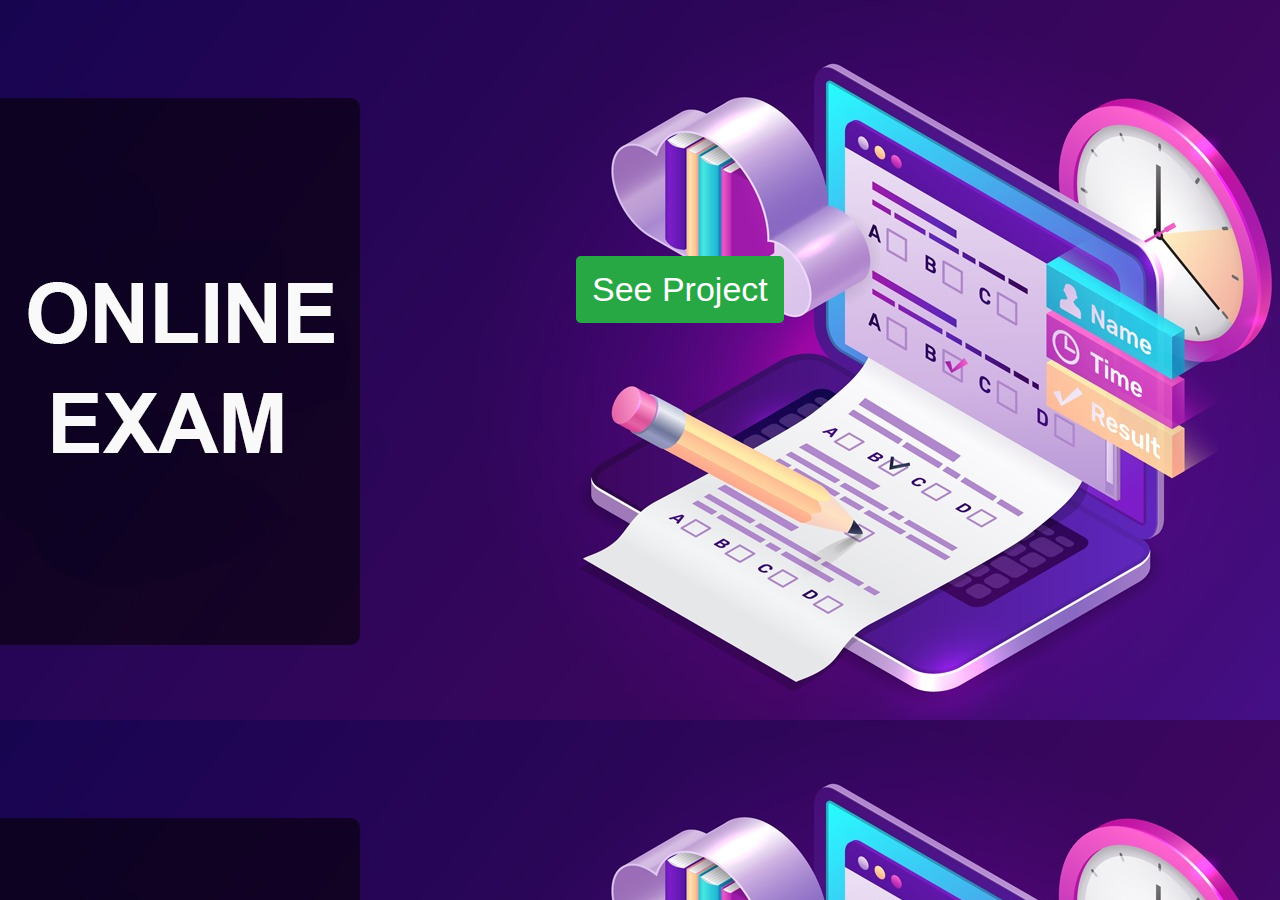
==== index.html @ a25aa808 "Create index.html" ====
<!DOCTYPE html>
<html lang="en" dir="ltr">
  <head>
    <meta charset="utf-8">
    <title></title>
    <link rel="stylesheet" href="https://stackpath.bootstrapcdn.com/bootstrap/4.5.2/css/bootstrap.min.css" integrity="sha384-JcKb8q3iqJ61gNV9KGb8thSsNjpSL0n8PARn9HuZOnIxN0hoP+VmmDGMN5t9UJ0Z" crossorigin="anonymous">
    <script src="https://code.jquery.com/jquery-3.5.1.slim.min.js" integrity="sha384-DfXdz2htPH0lsSSs5nCTpuj/zy4C+OGpamoFVy38MVBnE+IbbVYUew+OrCXaRkfj" crossorigin="anonymous"></script>
    <script src="https://cdn.jsdelivr.net/npm/popper.js@1.16.1/dist/umd/popper.min.js" integrity="sha384-9/reFTGAW83EW2RDu2S0VKaIzap3H66lZH81PoYlFhbGU+6BZp6G7niu735Sk7lN" crossorigin="anonymous"></script>
    <script src="https://stackpath.bootstrapcdn.com/bootstrap/4.5.2/js/bootstrap.min.js" integrity="sha384-B4gt1jrGC7Jh4AgTPSdUtOBvfO8shuf57BaghqFfPlYxofvL8/KUEfYiJOMMV+rV" crossorigin="anonymous"></script>
    <script src='https://ajax.googleapis.com/ajax/libs/jquery/1.11.1/jquery.min.js'></script>
    <link rel="stylesheet" href="src/css/index.css">
  </head>
  <body>
  
    <a href="src/index-main.html">
    <button type="button" class="btn btn-success btn-lg" id="dev"name="button">See Project</button>
    </a>
    
  </body>
</html>
---- src/css/index.css ----
body{
background-image: url("../../Images/Online-Exam-Portal.jpeg");
  background-size: cover;

}
img{  position: fixed;
        background-color:white;
}
#dev{
    margin-top: 20%;
    margin-left: 45%;
  font-size: 34px;
  border: none;

  font-family: 'Franklin Gothic Medium', 'Arial Narrow', Arial, sans-serif;
}
#dev1{
    margin-top: 20%;
 font-size: 34px;
 font-family: 'Franklin Gothic Medium', 'Arial Narrow', Arial, sans-serif;
 border: none;
}
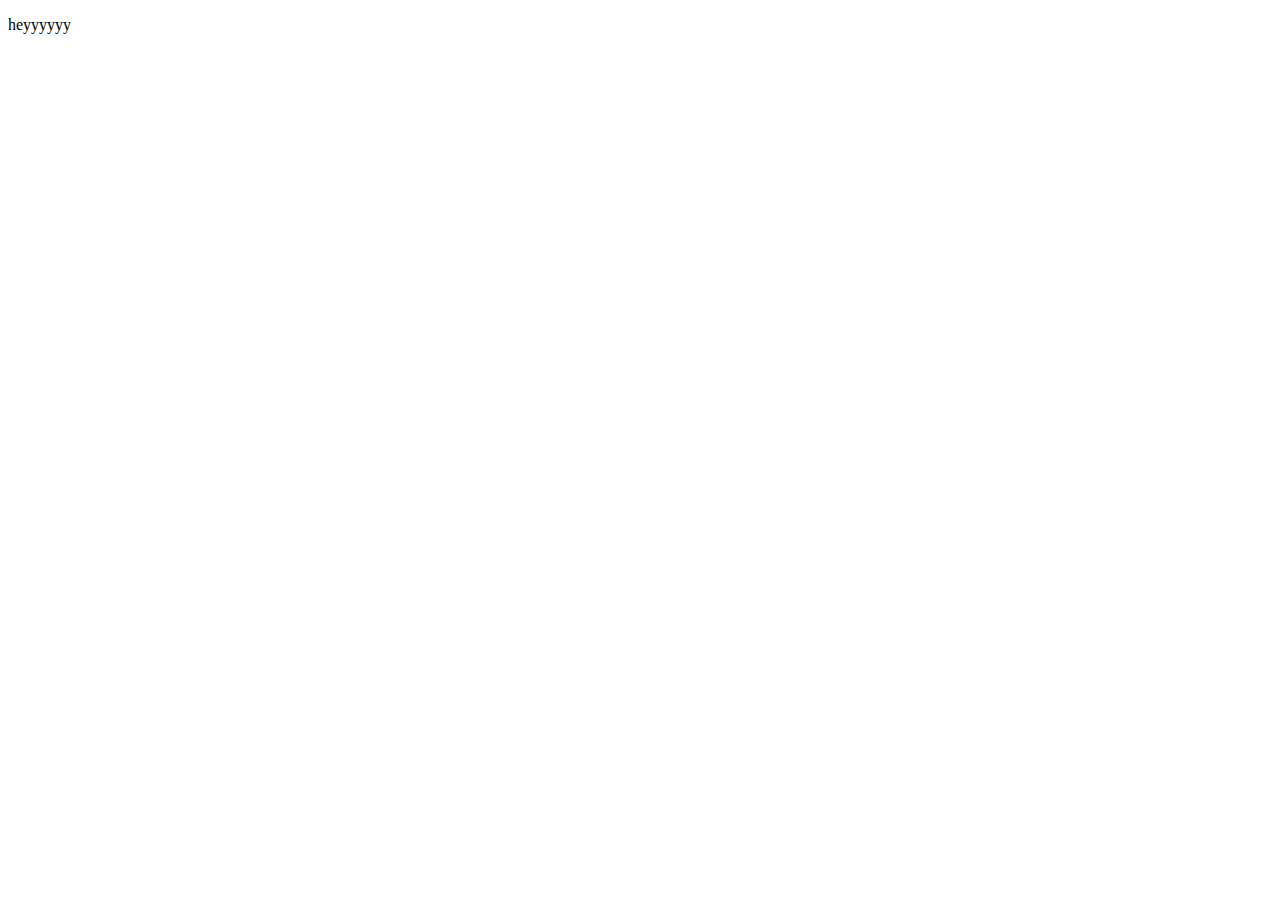
==== commit 7b14fa35: "Update index.html" ====
--- a/index.html
+++ b/index.html
@@ -1,20 +1,20 @@
 <!DOCTYPE html>
 <html lang="en" dir="ltr">
   <head>
-    <meta charset="utf-8">
+<!--     <meta charset="utf-8">
     <title></title>
     <link rel="stylesheet" href="https://stackpath.bootstrapcdn.com/bootstrap/4.5.2/css/bootstrap.min.css" integrity="sha384-JcKb8q3iqJ61gNV9KGb8thSsNjpSL0n8PARn9HuZOnIxN0hoP+VmmDGMN5t9UJ0Z" crossorigin="anonymous">
     <script src="https://code.jquery.com/jquery-3.5.1.slim.min.js" integrity="sha384-DfXdz2htPH0lsSSs5nCTpuj/zy4C+OGpamoFVy38MVBnE+IbbVYUew+OrCXaRkfj" crossorigin="anonymous"></script>
     <script src="https://cdn.jsdelivr.net/npm/popper.js@1.16.1/dist/umd/popper.min.js" integrity="sha384-9/reFTGAW83EW2RDu2S0VKaIzap3H66lZH81PoYlFhbGU+6BZp6G7niu735Sk7lN" crossorigin="anonymous"></script>
     <script src="https://stackpath.bootstrapcdn.com/bootstrap/4.5.2/js/bootstrap.min.js" integrity="sha384-B4gt1jrGC7Jh4AgTPSdUtOBvfO8shuf57BaghqFfPlYxofvL8/KUEfYiJOMMV+rV" crossorigin="anonymous"></script>
     <script src='https://ajax.googleapis.com/ajax/libs/jquery/1.11.1/jquery.min.js'></script>
-    <link rel="stylesheet" href="src/css/index.css">
+    <link rel="stylesheet" href="src/css/index.css"> -->
   </head>
   <body>
   
-    <a href="src/index-main.html">
+<!--     <a href="src/index-main.html">
     <button type="button" class="btn btn-success btn-lg" id="dev"name="button">See Project</button>
-    </a>
-    
+    </a> -->
+    <p>heyyyyyy</p>
   </body>
 </html>
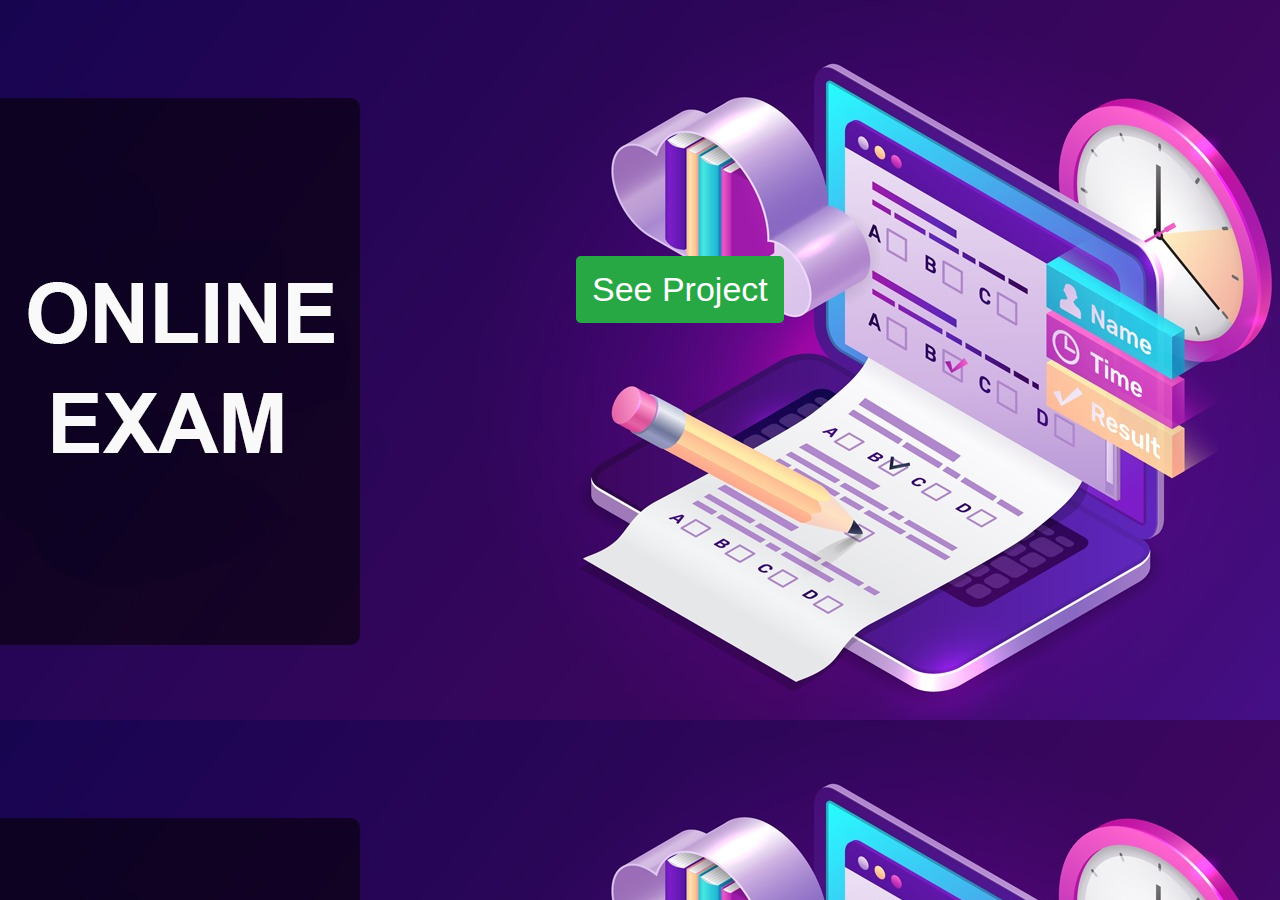
==== commit b7c5875c: "Update index.html" ====
--- a/index.html
+++ b/index.html
@@ -1,20 +1,20 @@
 <!DOCTYPE html>
 <html lang="en" dir="ltr">
   <head>
-<!--     <meta charset="utf-8">
+    <meta charset="utf-8">
     <title></title>
     <link rel="stylesheet" href="https://stackpath.bootstrapcdn.com/bootstrap/4.5.2/css/bootstrap.min.css" integrity="sha384-JcKb8q3iqJ61gNV9KGb8thSsNjpSL0n8PARn9HuZOnIxN0hoP+VmmDGMN5t9UJ0Z" crossorigin="anonymous">
     <script src="https://code.jquery.com/jquery-3.5.1.slim.min.js" integrity="sha384-DfXdz2htPH0lsSSs5nCTpuj/zy4C+OGpamoFVy38MVBnE+IbbVYUew+OrCXaRkfj" crossorigin="anonymous"></script>
     <script src="https://cdn.jsdelivr.net/npm/popper.js@1.16.1/dist/umd/popper.min.js" integrity="sha384-9/reFTGAW83EW2RDu2S0VKaIzap3H66lZH81PoYlFhbGU+6BZp6G7niu735Sk7lN" crossorigin="anonymous"></script>
     <script src="https://stackpath.bootstrapcdn.com/bootstrap/4.5.2/js/bootstrap.min.js" integrity="sha384-B4gt1jrGC7Jh4AgTPSdUtOBvfO8shuf57BaghqFfPlYxofvL8/KUEfYiJOMMV+rV" crossorigin="anonymous"></script>
     <script src='https://ajax.googleapis.com/ajax/libs/jquery/1.11.1/jquery.min.js'></script>
-    <link rel="stylesheet" href="src/css/index.css"> -->
+    <link rel="stylesheet" href="src/css/index.css">
   </head>
   <body>
   
-<!--     <a href="src/index-main.html">
+    <a href="src/index-main.html">
     <button type="button" class="btn btn-success btn-lg" id="dev"name="button">See Project</button>
-    </a> -->
-    <p>heyyyyyy</p>
+    </a>
+    
   </body>
 </html>
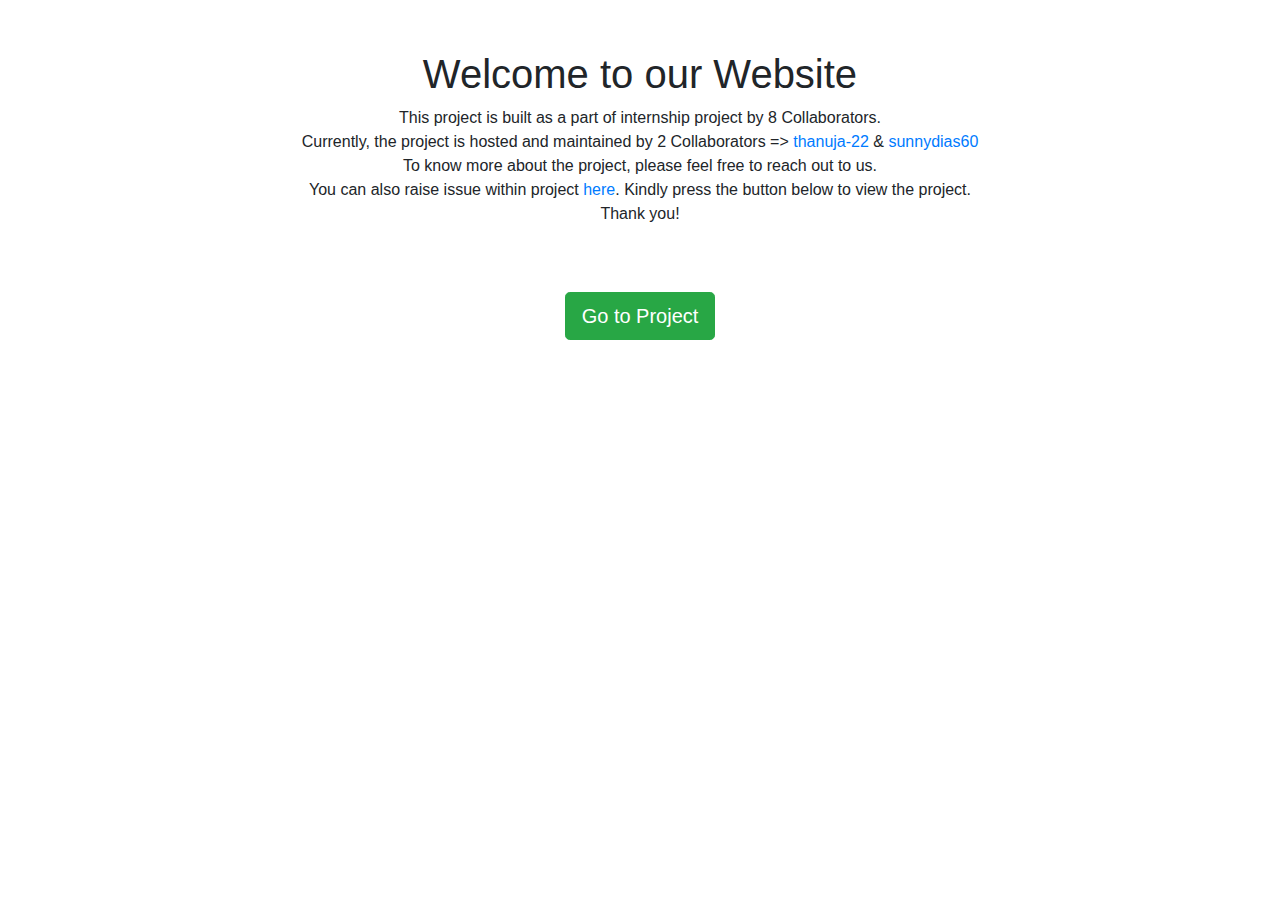
==== commit 19530321: "index-page-changes" ====
--- a/index.html
+++ b/index.html
@@ -8,13 +8,23 @@
     <script src="https://cdn.jsdelivr.net/npm/popper.js@1.16.1/dist/umd/popper.min.js" integrity="sha384-9/reFTGAW83EW2RDu2S0VKaIzap3H66lZH81PoYlFhbGU+6BZp6G7niu735Sk7lN" crossorigin="anonymous"></script>
     <script src="https://stackpath.bootstrapcdn.com/bootstrap/4.5.2/js/bootstrap.min.js" integrity="sha384-B4gt1jrGC7Jh4AgTPSdUtOBvfO8shuf57BaghqFfPlYxofvL8/KUEfYiJOMMV+rV" crossorigin="anonymous"></script>
     <script src='https://ajax.googleapis.com/ajax/libs/jquery/1.11.1/jquery.min.js'></script>
-    <link rel="stylesheet" href="src/css/index.css">
+    <!-- <link rel="stylesheet" href="src/css/index.css"> -->
   </head>
   <body>
-  
-    <a href="src/index-main.html">
-    <button type="button" class="btn btn-success btn-lg" id="dev"name="button">See Project</button>
-    </a>
+    <div style="text-align: center; margin-top: 50px;">
+      <h1 >Welcome to our Website</h1>
+      <p>This project is built as a part of internship project by 8 Collaborators.<br>
+      Currently, the project is hosted and maintained by 2 Collaborators => <a href="https://github.com/thanuja-22">thanuja-22</a> & <a href="https://github.com/sunnydias60">sunnydias60</a><br>
+      To know more about the project, please feel free to reach out to us.<br>
+      You can also raise issue within project <a href="https://github.com/sunnydias60/Technocolabs-Internship-Project-Team4/issues">here</a>.
+      Kindly press the button below to view the project.<br>
+      Thank you!  
+    </p>
+      
+      <a style="margin-top: 50px;" href="src/index-main.html" class="btn btn-success btn-lg">
+        Go to Project
+      </a>
+    </div>
     
   </body>
 </html>
